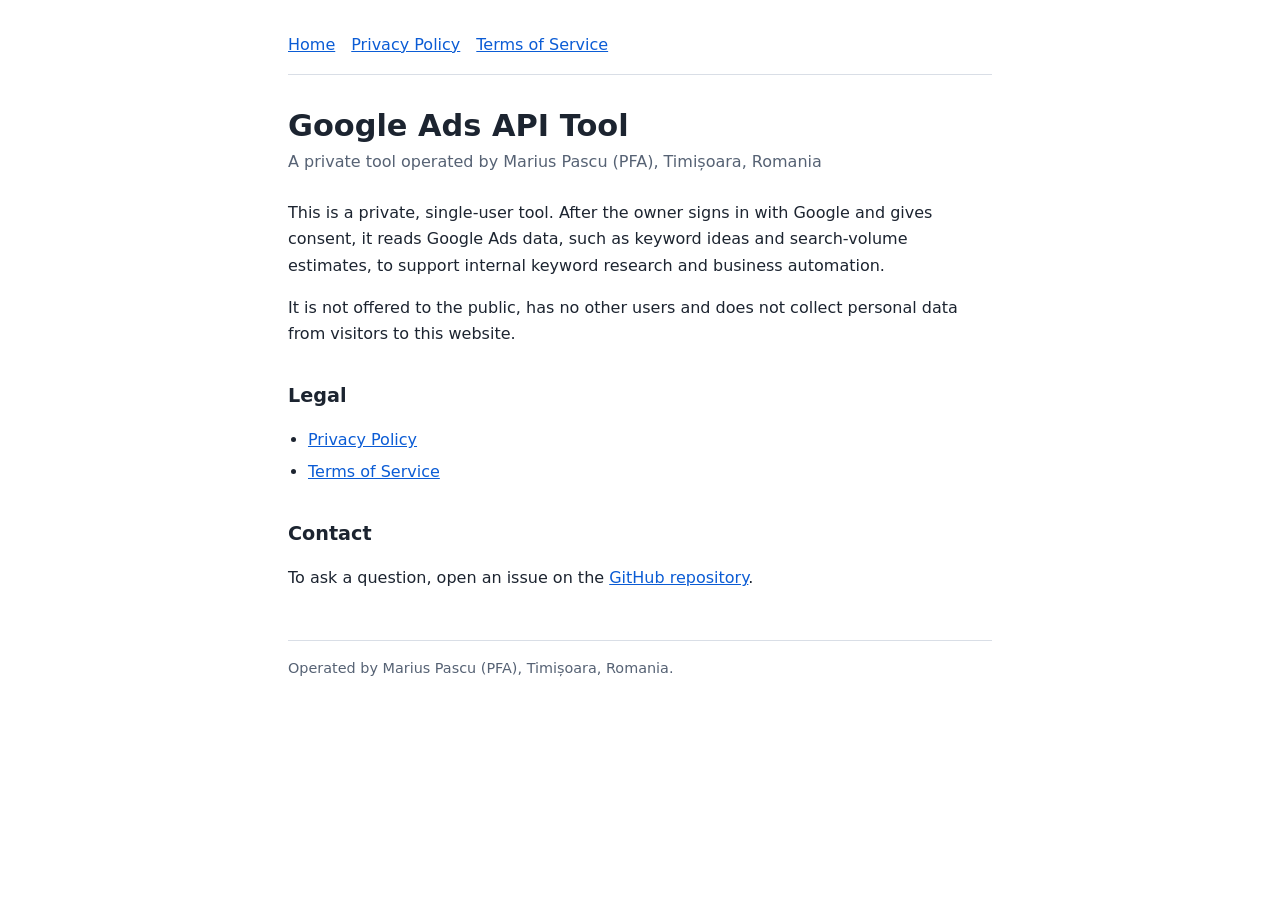
==== index.html @ 58157df2 "Add privacy policy, terms of service and home page Co-Authored-By: Claude Sonnet 5.5 <noreply@anthro" ====
<!doctype html>
<html lang="en">
<head>
<meta charset="utf-8">
<meta name="viewport" content="width=device-width, initial-scale=1">
<title>Google Ads API Tool</title>
<meta name="description" content="Home page of a private, single-user tool that reads Google Ads data for internal keyword research.">
<meta name="robots" content="noindex">
<link rel="stylesheet" href="style.css">
</head>
<body>
<div class="wrap">
<header>
  <nav aria-label="Pages">
    <a href="./" aria-current="page">Home</a>
    <a href="privacy.html">Privacy Policy</a>
    <a href="terms.html">Terms of Service</a>
  </nav>
</header>
<main>
<h1>Google Ads API Tool</h1>
<p class="meta">A private tool operated by Marius Pascu (PFA), Timișoara, Romania</p>

<p>This is a private, single-user tool. After the owner signs in with Google and gives consent, it reads Google Ads data, such as keyword ideas and search-volume estimates, to support internal keyword research and business automation.</p>

<p>It is not offered to the public, has no other users and does not collect personal data from visitors to this website.</p>

<h2>Legal</h2>
<ul>
  <li><a href="privacy.html">Privacy Policy</a></li>
  <li><a href="terms.html">Terms of Service</a></li>
</ul>

<h2>Contact</h2>
<p>To ask a question, open an issue on the <a href="https://github.com/ksuper31/legal-pages/issues">GitHub repository</a>.</p>
</main>
<footer>Operated by Marius Pascu (PFA), Timișoara, Romania.</footer>
</div>
</body>
</html>
---- style.css ----
:root {
  --bg: #ffffff;
  --fg: #1c2430;
  --muted: #566274;
  --line: #d9dee6;
  --link: #0b5cd5;
  color-scheme: light;
}
@media (prefers-color-scheme: dark) {
  :root:not([data-theme="light"]) {
    --bg: #14181f;
    --fg: #e6eaf0;
    --muted: #a3adbb;
    --line: #2b3340;
    --link: #7db1ff;
    color-scheme: dark;
  }
}
* { box-sizing: border-box; }
body {
  margin: 0;
  background: var(--bg);
  color: var(--fg);
  font: 1rem/1.65 system-ui, -apple-system, "Segoe UI", Roboto, sans-serif;
  padding-inline: 1rem;
}
.wrap { max-width: 44rem; margin-inline: auto; padding-block: 2rem 4rem; }
header nav { display: flex; flex-wrap: wrap; gap: 1rem; padding-bottom: 1rem; border-bottom: 1px solid var(--line); margin-bottom: 2rem; }
a { color: var(--link); }
h1 { font-size: 1.9rem; line-height: 1.25; margin: 0 0 .25rem; }
h2 { font-size: 1.2rem; margin: 2rem 0 .5rem; }
.meta { color: var(--muted); margin: 0 0 1.5rem; }
ul { padding-left: 1.25rem; }
li { margin-bottom: .35rem; }
footer { margin-top: 3rem; padding-top: 1rem; border-top: 1px solid var(--line); color: var(--muted); font-size: .9rem; }
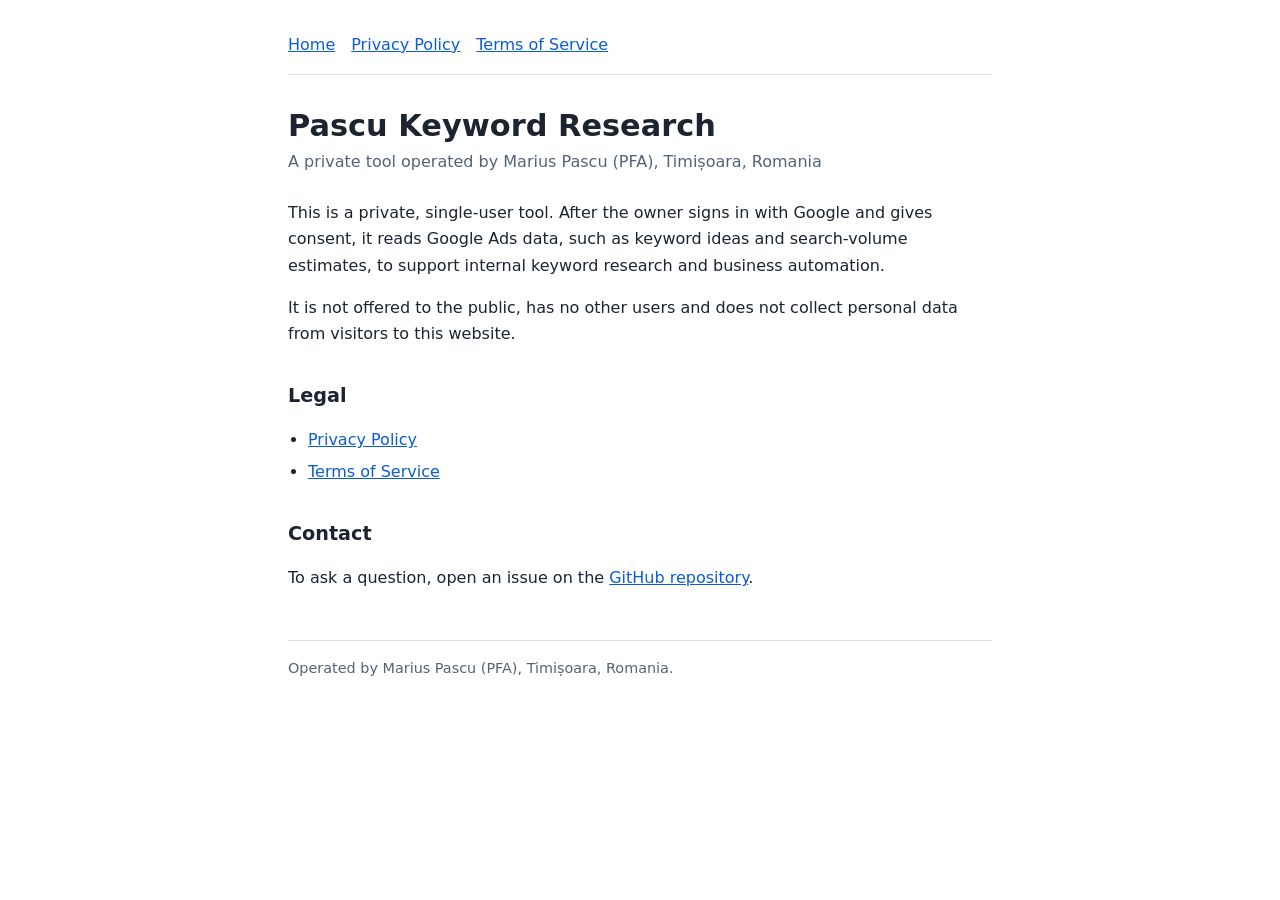
==== commit 1f40161f: "Rename app to Pascu Keyword Research for Google branding verification Co-Authored-By: Claude Sonnet " ====
--- a/index.html
+++ b/index.html
@@ -3,7 +3,7 @@
 <head>
 <meta charset="utf-8">
 <meta name="viewport" content="width=device-width, initial-scale=1">
-<title>Google Ads API Tool</title>
+<title>Pascu Keyword Research</title>
 <meta name="description" content="Home page of a private, single-user tool that reads Google Ads data for internal keyword research.">
 <meta name="robots" content="noindex">
 <link rel="stylesheet" href="style.css">
@@ -18,7 +18,7 @@
   </nav>
 </header>
 <main>
-<h1>Google Ads API Tool</h1>
+<h1>Pascu Keyword Research</h1>
 <p class="meta">A private tool operated by Marius Pascu (PFA), Timișoara, Romania</p>
 
 <p>This is a private, single-user tool. After the owner signs in with Google and gives consent, it reads Google Ads data, such as keyword ideas and search-volume estimates, to support internal keyword research and business automation.</p>
